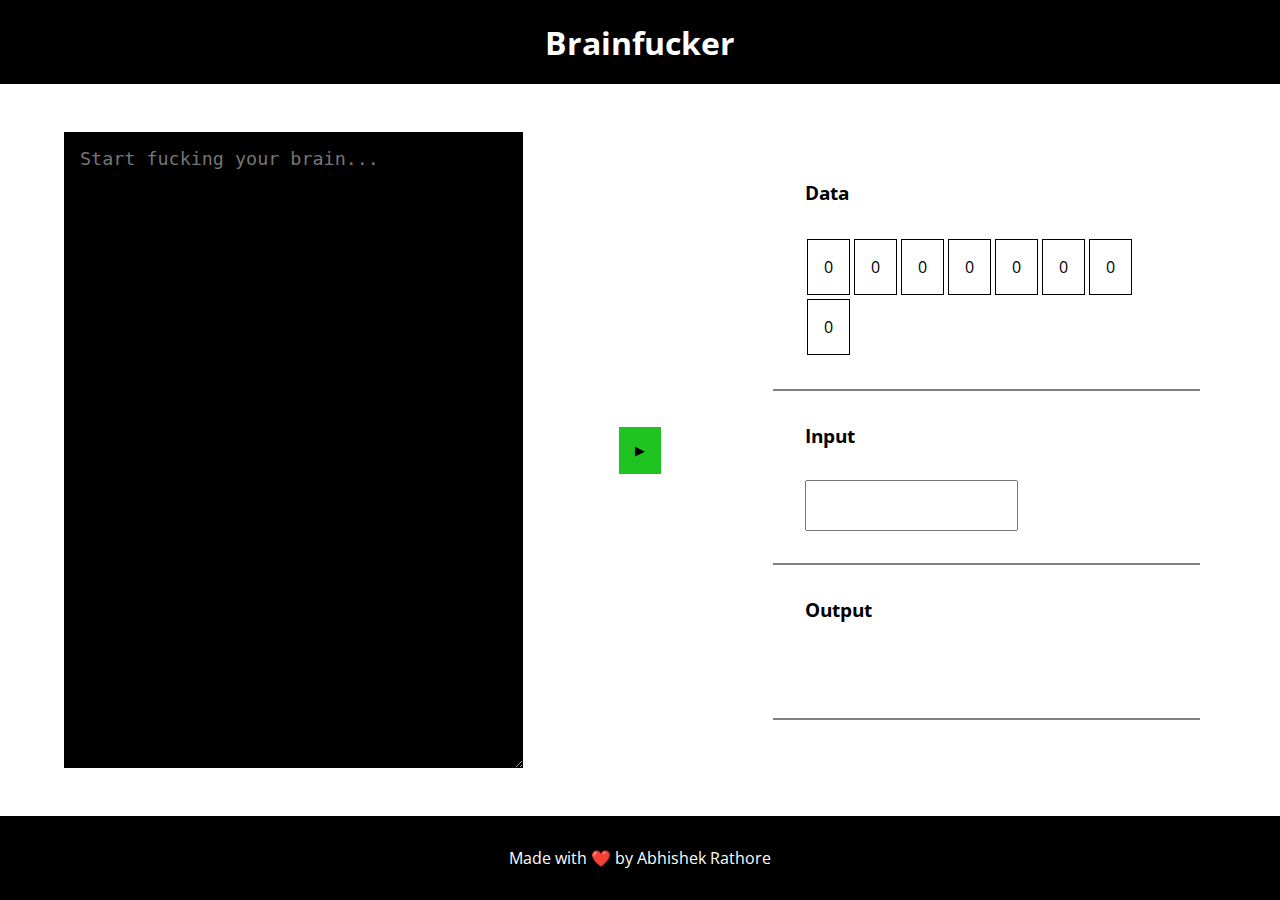
==== index.html @ db455500 "Implemented < > + - , . commands" ====
<!DOCTYPE html>
<html lang="en">
<head>
	<meta charset="UTF-8">
	<meta http-equiv="X-UA-Compatible" content="IE=edge">
	<meta name="viewport" content="width=device-width, initial-scale=1.0">
	<title>Brainfucker</title>
	<link rel="stylesheet" href="styles.css">
	<script src="script.js" defer></script>
</head>
<body>
	<header><h1>Brainfucker</h1></header>
	<main>
		<textarea name="code" id="codeEditor" class="section" placeholder="Start fucking your brain..."></textarea>
		<button id="runButton">▶</button>
		<div class="section" id="results">
			<div class="block">
				<h3>Data</h3>
				<div id="dataStore"></div>
			</div>
			<div class="block">
				<h3>Input</h3>
				<div id="input">
					<input type="text" name="input" id="inputBar">
				</div>
			</div>
			<div class="block">
				<h3>Output</h3>
				<div id="output">
					<p id="outputBar"></p>
				</div>
			</div>
		</div>
	</main>
	<footer>Made with ❤️ by Abhishek Rathore</footer>
</body>
</html>
---- styles.css ----
@import url("https://fonts.googleapis.com/css2?family=Open+Sans&display=swap");

html {
	box-sizing: border-box;
}

*,
*::after,
*::before {
	margin: 0;
	padding: 0;
}

body {
	font-family: "Open Sans", sans-serif;
	display: flex;
	flex-direction: column;
	height: 100vh;
}

header,
footer {
	background: black;
	color: white;
	min-height: fit-content;
	height: 10vh;
	display: grid;
	place-items: center;
}

main {
	display: flex;
	align-items: center;
	flex-grow: 1;
	gap: 6rem;
	padding: 4rem;
}

main * {
	padding: 1rem;
}

.section {
	flex-grow: 1;
	min-height: 100%;
	width: 50%;
}

#codeEditor {
	font-size: 1.15rem;
	background-color: black;
	color: aliceblue;
	border-style: none;
}

#runButton {
	height: fit-content;
	background-color: #20c420;
	color: black;
	border-style: none;
}

#results {
}

#results .block {
	border-bottom: 2px solid gray;
}

#dataStore {
	display: flex;
	flex-wrap: wrap;
}

.dataBlock {
	border: 1px solid black;
	margin: 2px;
}

.dataBlock.active {
	border: 2px solid red;
}
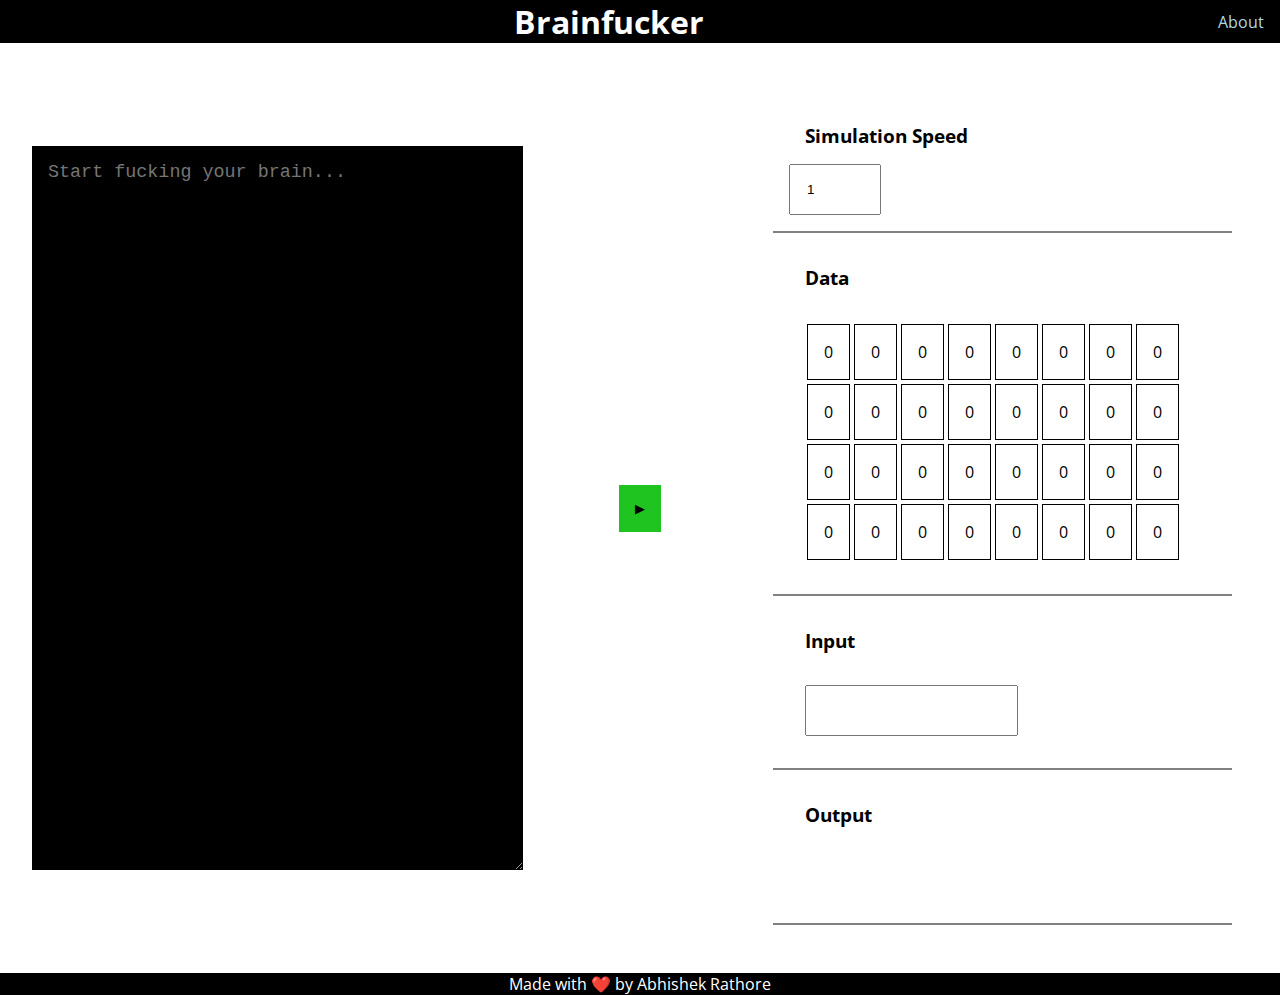
==== commit a9022411: "Added [ and ] also made an about page with the syntax and examples" ====
--- a/index.html
+++ b/index.html
@@ -9,11 +9,19 @@
 	<script src="script.js" defer></script>
 </head>
 <body>
-	<header><h1>Brainfucker</h1></header>
+	<header>
+		<p> </p>
+		<h1>Brainfucker</h1>
+		<a href="/about.html" class="link">About</a>
+	</header>
 	<main>
-		<textarea name="code" id="codeEditor" class="section" placeholder="Start fucking your brain..."></textarea>
+		<textarea name="code" id="codeEditor" class="section" placeholder="Start fucking your brain..." ></textarea>
 		<button id="runButton">▶</button>
 		<div class="section" id="results">
+			<div class="block">
+				<h3>Simulation Speed</h3>
+				<input type="number" name="simulationSpeed" id="simulationSpeedInput" min="1" max="100">
+			</div>
 			<div class="block">
 				<h3>Data</h3>
 				<div id="dataStore"></div>
--- a/styles.css
+++ b/styles.css
@@ -24,8 +24,21 @@
 	color: white;
 	min-height: fit-content;
 	height: 10vh;
-	display: grid;
+	display: flex;
 	place-items: center;
+	justify-content: space-between;
+	width: 100%;
+}
+
+footer {
+	justify-content: center;
+}
+
+.link {
+	color: lightblue;
+	/* margin-left: auto;*/
+	margin-right: 1rem;
+	text-decoration: none;
 }
 
 main {
@@ -33,7 +46,7 @@
 	align-items: center;
 	flex-grow: 1;
 	gap: 6rem;
-	padding: 4rem;
+	padding: 2rem;
 }
 
 main * {
@@ -42,7 +55,7 @@
 
 .section {
 	flex-grow: 1;
-	min-height: 100%;
+	min-height: 80%;
 	width: 50%;
 }
 
@@ -80,3 +93,4 @@
 .dataBlock.active {
 	border: 2px solid red;
 }
+
